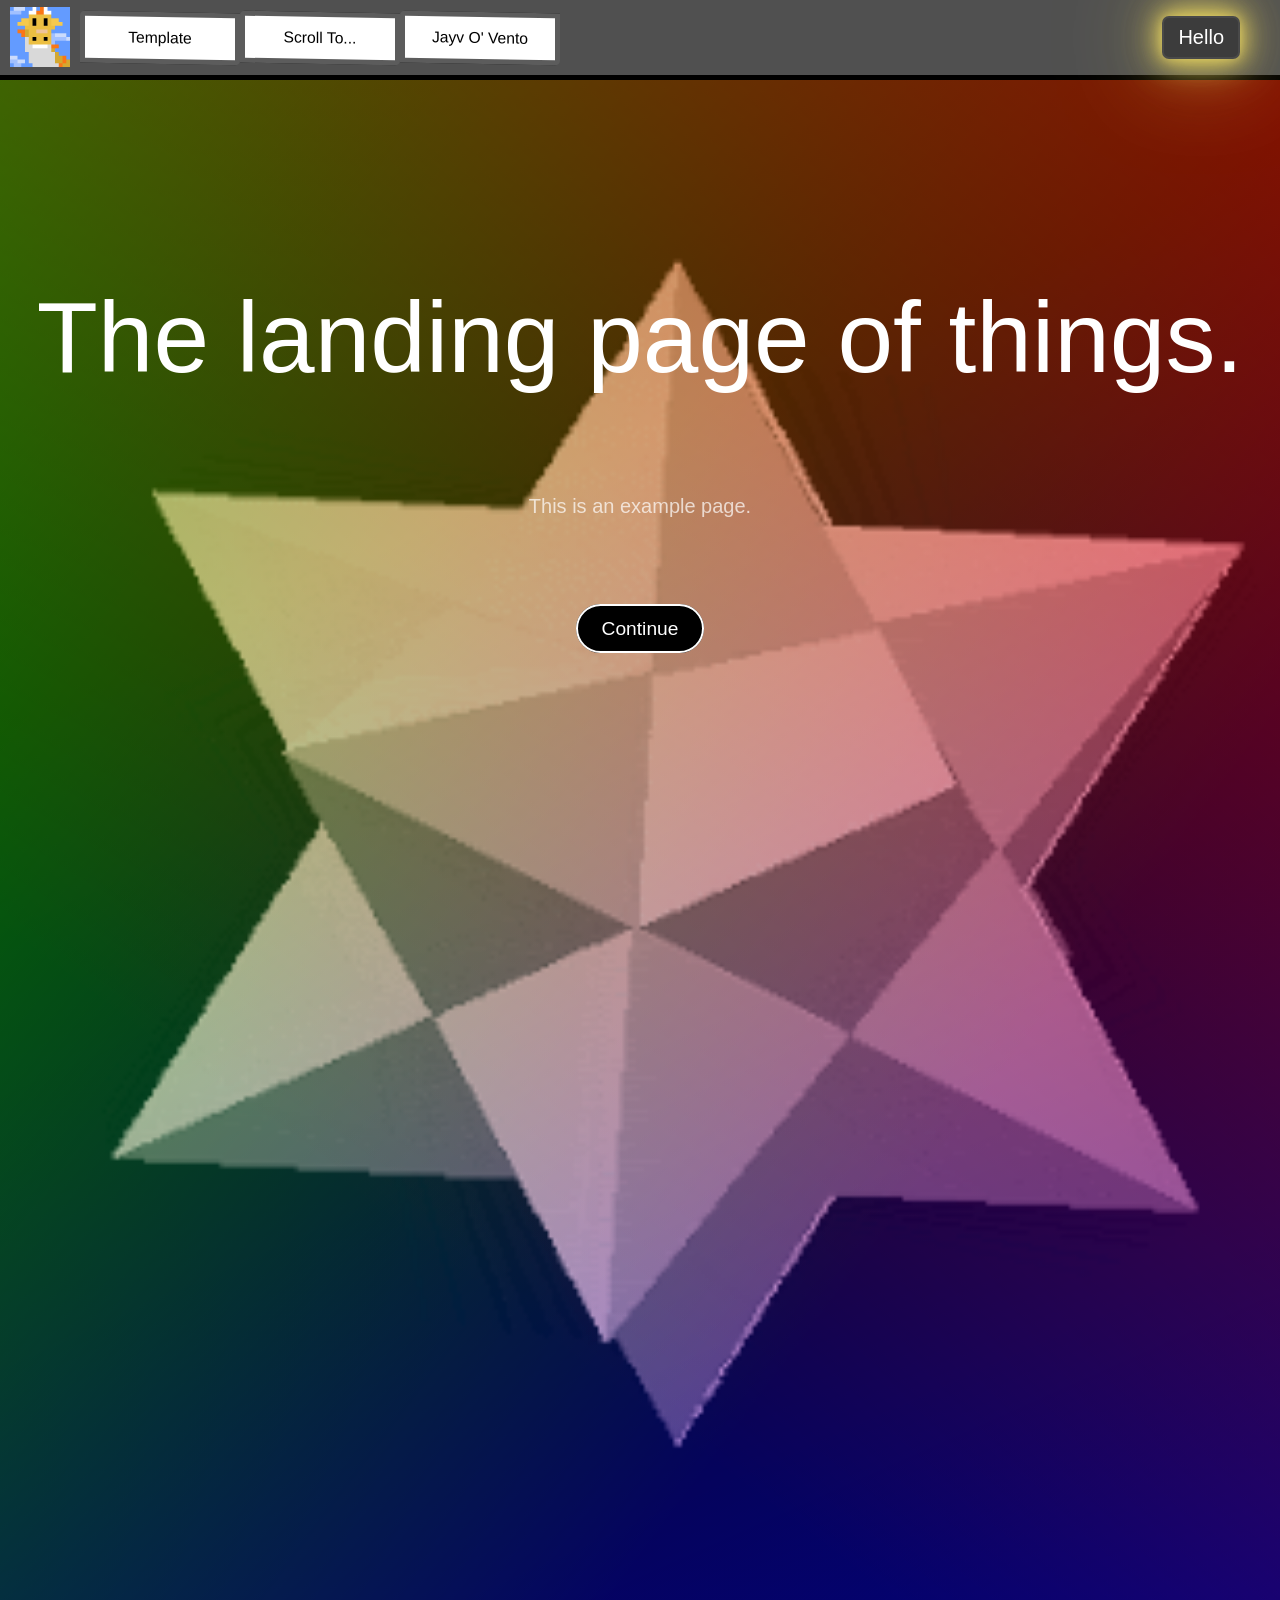
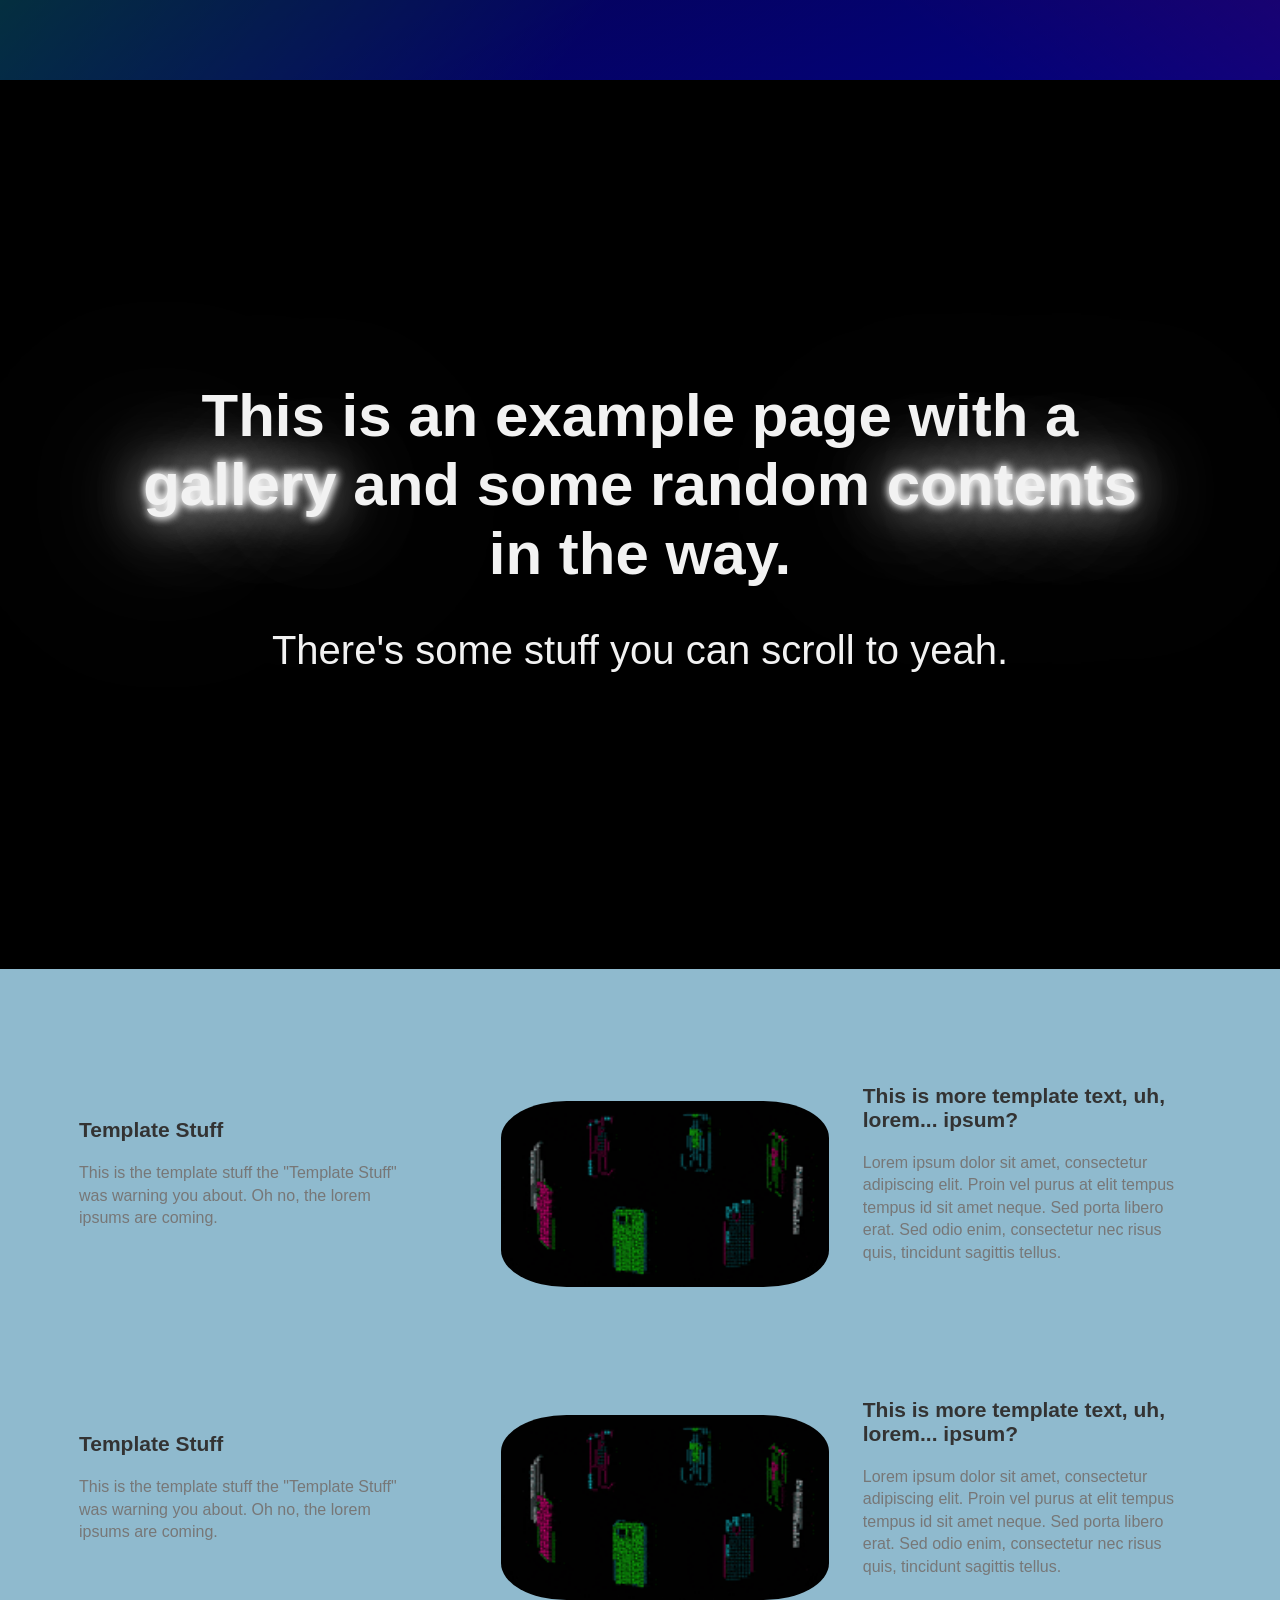
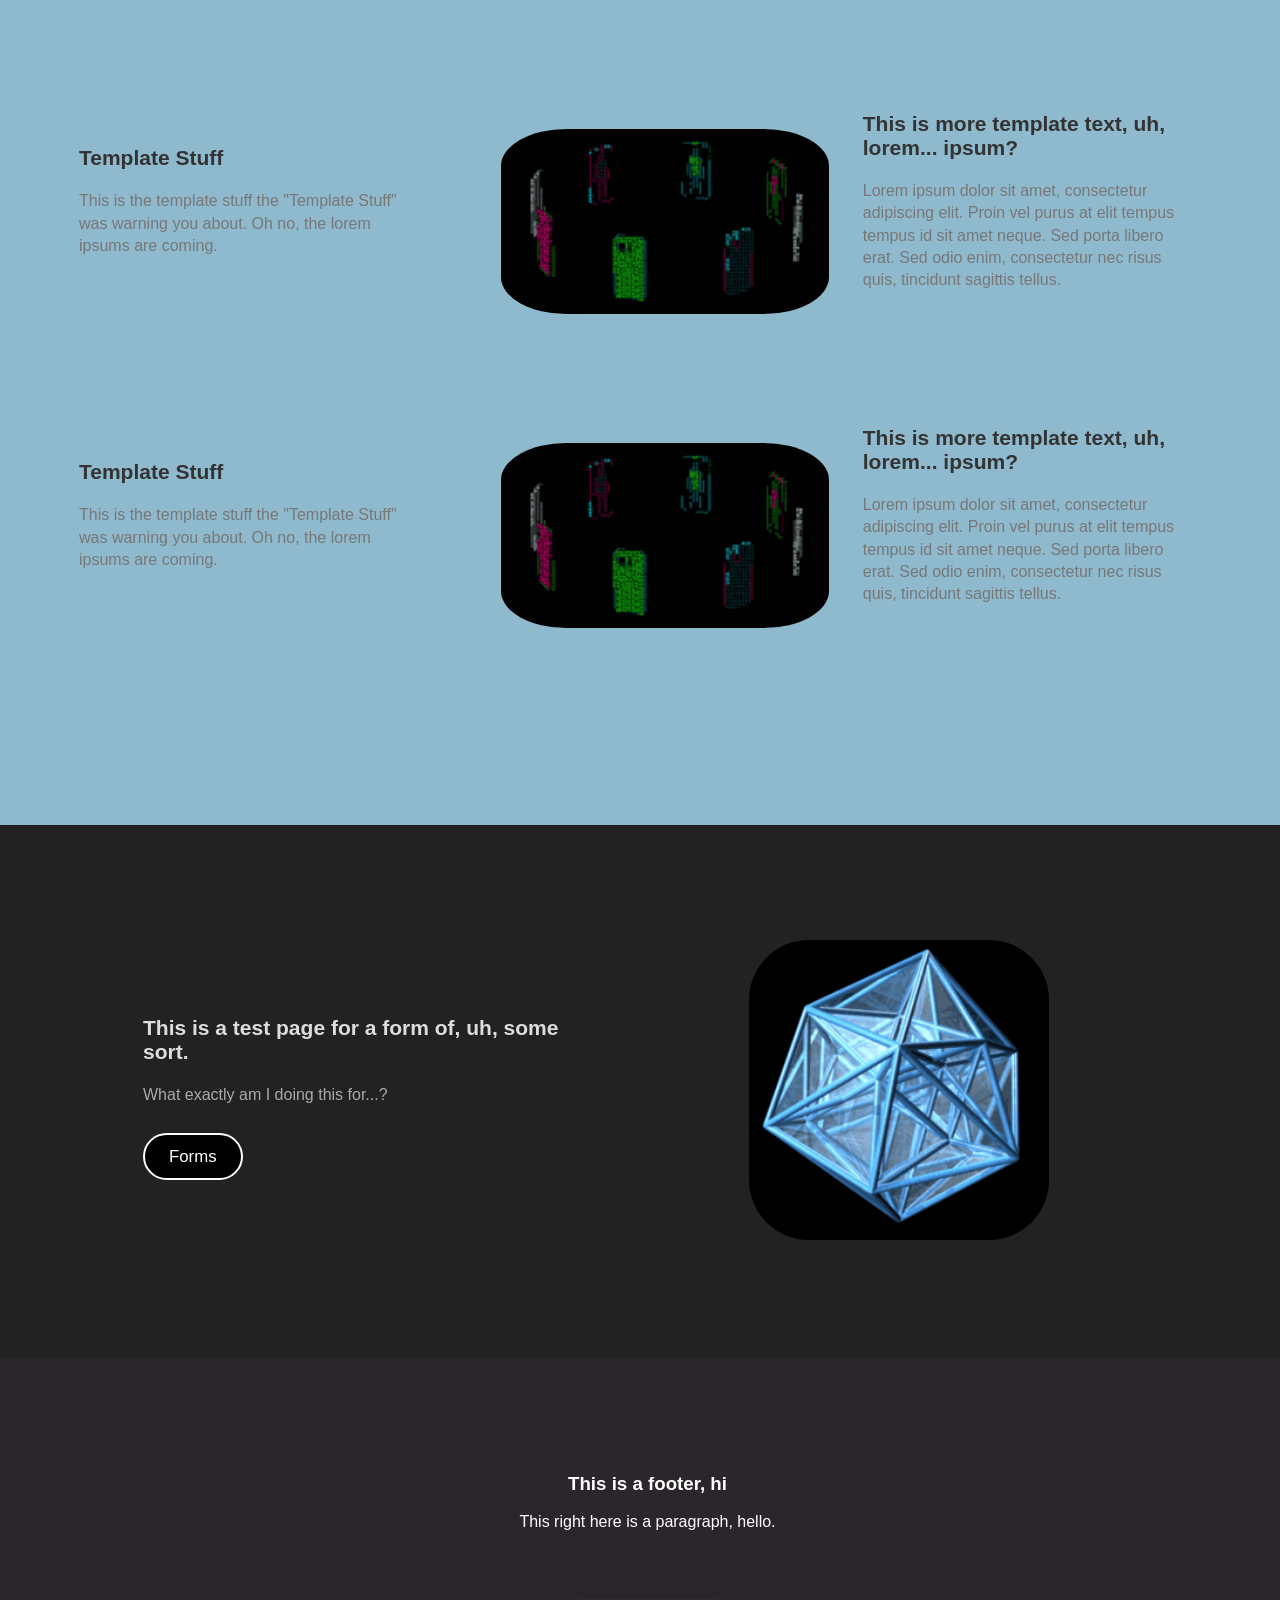
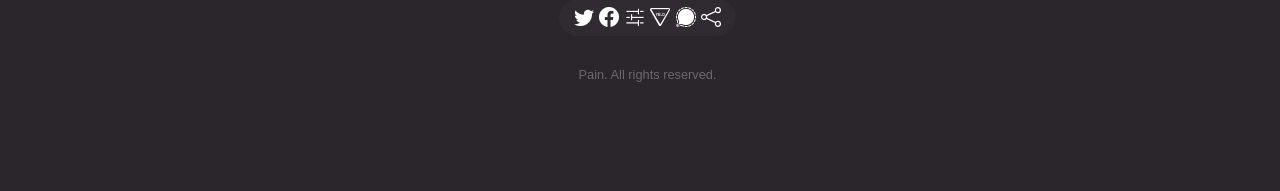
==== index.html @ a774fe01 "Initial commit" ====
<!DOCTYPE html>
<html lang="en">
    <head>
        <meta charset="UTF-8">
        <meta name="viewport" content="width=device-width, initial-scale=1">
        <meta name="description" content="Song from Yume 2kki">
        <link rel="stylesheet" href="https://cdn.jsdelivr.net/npm/bootstrap-icons@1.11.3/font/bootstrap-icons.css" integrity="sha384-tViUnnbYAV00FLIhhi3v/dWt3Jxw4gZQcNoSCxCIFNJVCx7/D55/wXsrNIRANwdD" crossorigin="anonymous">
        <link rel="stylesheet" href="Styles/styles.css">
        <link rel="icon" type="image/png" href="Img/dergon.png">
        <title>Nexus</title>
    </head>
    <body>
        <nav id="navthing">
            <div>
                <img id="Jayven" src="Img/dergon.png" alt="The Creator!" onclick="woappear()">
                <div id="woclick">
                    <span>Wo!</span>
                </div>
            </div>
            <div id="dropdown-div">
                <div class="dropdown">
                    <button id="drop1" class="dropbtn">Template</button>
                    <div class="dropdown-content">
                        <a href="#">Test</a>
                        <a href="#">Test</a>
                        <a href="#">Test</a>
                        <a href="#">Test</a>
                    </div>
                </div> 
                <div class="dropdown">
                    <button id="drop2" class="dropbtn">Scroll To...</button>
                    <div class="dropdown-content">
                        <a class="scrollerButton" onclick="scroller(1)">To the top</a>
                        <a class="scrollerButton" onclick="scroller(2)">1/4 of the way</a>
                        <a class="scrollerButton" onclick="scroller(3)">Halfway</a>
                        <a class="scrollerButton" onclick="scroller(4)">3/4 of the way</a>
                        <a class="scrollerButton" onclick="scroller(5)">To the bottom</a>
                    </div>
                </div>
                <div class="dropdown">
                    <button id="drop3" class="dropbtn">Jayv O' Vento</button>
                    <div class="dropdown-content">
                        <a id="bandcamp" href="https://jayvovento.bandcamp.com/">Bandcamp</a>
                        <a href="">GitHub <i class="bi bi-github"></i></a>
                    </div>
                </div>
            </div>
            <div>
                
            </div> 
            <div id="button-div">
                <button>Hello</button>
            </div>
        </nav>
        <header>
            <div class="header-things">
                <div class="header-things-butfurther">
                    <h1>The landing page of things.</h1>
                    <p>This is an example page.</p>
                    <a onclick="scrollButton()" class="the-a-button">Continue</a>
                </div>
            </div>
        </header>
        <section id="scrollTo" class="entering">
            <div class="container">
                <div class="row1">
                    <div class="col">
                        <span class="Ga" style="font-size: 60px"></span>
                        <h2 class="section-h2">This is an example page with a <span>gallery</span> and some random <span>contents</span> in the way.</h2>
                        <p class="lighttext">There's some stuff you can scroll to yeah.</p>
                    </div>
                </div>
            </div>
        </section>
        <section class="contents">
            <div class="container-left">
                <div class="flexrow1">
                    <div class="col1">
                    	<h2 class="section-h2">Template Stuff</h2>
                    	<p class="somep">This is the template stuff the "Template Stuff" was warning you about. Oh no, the lorem ipsums are coming.</p>
                    </div>                
                </div>
                <div class="flexrow2">
                    <div class="col2">
                        <img class="img-thing" src="Img/200w.gif" alt="stuff">
                    </div>
                    <div class="col2">
                    	<h2 class="section-h2">This is more template text, uh, lorem... ipsum?</h2>
                    	<p class="somep">Lorem ipsum dolor sit amet, consectetur adipiscing elit. Proin vel purus at elit tempus tempus id sit amet neque. Sed porta libero erat. Sed odio enim, consectetur nec risus quis, tincidunt sagittis tellus.</p>
                    </div>                
                </div>
            </div>
            <div class="container-left">
                <div class="flexrow1">
                    <div class="col1">
                        <h2 class="section-h2">Template Stuff</h2>
                    	<p class="somep">This is the template stuff the "Template Stuff" was warning you about. Oh no, the lorem ipsums are coming.</p>
                    </div>                
                </div>
                <div class="flexrow2">
                    <div class="col2">
                        <img class="img-thing" src="Img/200w.gif" alt="stuff">
                    </div>
                    <div class="col2">
                        <h2 class="section-h2">This is more template text, uh, lorem... ipsum?</h2>
                    	<p class="somep">Lorem ipsum dolor sit amet, consectetur adipiscing elit. Proin vel purus at elit tempus tempus id sit amet neque. Sed porta libero erat. Sed odio enim, consectetur nec risus quis, tincidunt sagittis tellus.</p>
                    </div>                
                </div>
            </div>
            <div class="container-left">
                <div class="flexrow1">
                    <div class="col1">
                        <h2 class="section-h2">Template Stuff</h2>
                    	<p class="somep">This is the template stuff the "Template Stuff" was warning you about. Oh no, the lorem ipsums are coming.</p>
                    </div>                
                </div>
                <div class="flexrow2">
                    <div class="col2">
                        <img class="img-thing" src="Img/200w.gif" alt="stuff">
                    </div>
                    <div class="col2">
                        <h2 class="section-h2">This is more template text, uh, lorem... ipsum?</h2>
                    	<p class="somep">Lorem ipsum dolor sit amet, consectetur adipiscing elit. Proin vel purus at elit tempus tempus id sit amet neque. Sed porta libero erat. Sed odio enim, consectetur nec risus quis, tincidunt sagittis tellus.</p>
                    </div>                
                </div>
            </div>
            <div class="container-left">
                <div class="flexrow1">
                    <div class="col1">
                        <h2 class="section-h2">Template Stuff</h2>
                    	<p class="somep">This is the template stuff the "Template Stuff" was warning you about. Oh no, the lorem ipsums are coming.</p>
                    </div>                
                </div>
                <div class="flexrow2">
                    <div class="col2">
                        <img class="img-thing" src="Img/200w.gif" alt="stuff">
                    </div>
                    <div class="col2">
                        <h2 class="section-h2">This is more template text, uh, lorem... ipsum?</h2>
                    	<p class="somep">Lorem ipsum dolor sit amet, consectetur adipiscing elit. Proin vel purus at elit tempus tempus id sit amet neque. Sed porta libero erat. Sed odio enim, consectetur nec risus quis, tincidunt sagittis tellus.</p>
                    </div>                
                </div>
            </div>
        </section>
        <section class="contents2">
            <div class="container">
                <div class="flexrow1">
                    <div class="col2">
                        <h2 class="section-h2">This is a test page for a form of, uh, some sort.</h2>
                    	<p class="somep2">What exactly am I doing this for...?</p>
                    	<a href="Subpages/formations.html" id="athing2" class="the-a-button">Forms</a>
                    </div>
                </div>
                <div class="flexrow2">
                    <div class="col2">
                        <img class="img-thing2" src="Img/24-cell-orig.gif" alt="stuff">
                    </div>        
                </div>
            </div>
        </section>
        <footer>
            <div id="footer">
				<div class="row">
                    <div class="col">
                        <section class="contact">
                            <h3>This is a footer, hi</h3>
							<p>This right here is a paragraph, hello.</p>
							<ul class="icons">
								<li><i class="bi bi-twitter"></i></li>
								<li><i class="bi bi-facebook"></i></li>
								<li><i class="bi bi-sliders2"></i></li>
								<li><i class="bi bi-sign-yield"></i></li>
								<li><i class="bi bi-signal"></i></li>
								<li><i class="bi bi-share"></i></li>
							</ul>
						</section>
						<div class="copyright">
                            <ul class="menu">
								<li>Pain. All rights reserved.</li>
							</ul>
						</div>
					</div>
				</div>
			</div>
        </footer>

        <script src="Script/main.js"></script>
        <script src="Script/audio.js"></script>
    </body>
</html>
---- Styles/styles.css ----
body, html {
    margin: 0;
    padding: 0;
    box-sizing: border-box!important;
    background-color: #111111;
}

nav {
    position: fixed;
    font-size: 1.4em;
    font-family: 'Trebuchet MS', 'Lucida Sans Unicode', 'Lucida Grande', 'Lucida Sans', Arial, sans-serif;
    position: sticky;
    display: flex;
    justify-content: space-between;
    align-items: center;
    height: 75px;
    top: 0;
    background: rgb(40,40,40);
    border-bottom: solid 5px;
    transition: 5s ease-in-out;
    z-index: 1;
}

.dropbtn {
    background-color: #FFFFFF;
    color: rgb(0, 0, 0);
    padding: 12px;
    font-size: 0.7em;
    border: none;
    transition: 1s;
    width: 160px;
    border-top-left-radius: 5px;
    border-bottom-right-radius: 5px;
    border: 5px solid #000000a3;
}

.dropbtn:hover {
    border-bottom-right-radius: 0px;
    box-shadow: 0 0 10px #FFF,
        0 0 50px #FFF,
        0 0 100px #FFF,
        0 0 200px #FFF;
}
  
.dropdown {
    position: relative;
    display: inline-block;
    transition: 1s;
    transform: skewY(1deg);
}

#dropdown-div {
    display: flex;
    margin-left: 10px;
}

.dropdown-content {
    display: none;
    position: absolute;
    background-color: #f1f1f1;
    min-width: 528px;
    box-shadow: 0px 8px 16px 0px rgba(0,0,0,0.2);
    z-index: 1;
    transition: 1s!important;
    flex-flow: row wrap;
}

.dropdown-content a {
    color: black;
    padding: 12px 16px;
    text-decoration: none;
    display: block;
    transition: 1s;
    width: 100px;
    font-size: 0.7em;
    transition: 1s;
    min-height: 40px;
}

.dropdown-content a:hover {
    background-color: #ddd;
    transition: 1s;
    border-top-right-radius: 10px;
    border-bottom-left-radius: 10px;
    text-shadow: 0px 0px 10px white, 0px 0px 5px black;
}

@keyframes appearthing {
    0% {border-radius: 20px; left: 200px; opacity: 0%;}
    50% {left: 0px; opacity: 85%;}
    95% {border-radius: 0px;}
    100% {border-top-right-radius: 10px; border-bottom-left-radius: 10px;}
}

.dropdown:hover .dropdown-content {
    display: flex;
    transition: 0.5s;
    animation: appearthing 0.5s ease-in-out;
    opacity: 95%;
    border-top-right-radius: 10px;
    border-bottom-left-radius: 10px;
    box-shadow: 0px 0px 10px white;
}

.dropdown:hover .dropbtn {
    background-color: #f0ae4b;
    transition: 0.5s;
}

#Jayven {
    width: 60px;
    margin-left: 10px; 
    margin-top: 5px;
    cursor: pointer;
}

#button-div {
    margin-left: auto;
    margin-right: 40px;
}

#button-div button {
    background: #3C3C3C;
    color: white;
    cursor: pointer;
    border-radius: 7px;
    box-shadow: 0 0 10px #F5DF6255, 0 0 20px #F5DF62AA, 0 0 30px #F5DF62AA, 0 0 50px #F5DF62AA, 0 0 100px #F5DF62AA;
    padding: 8px 14px;
    font-family: inherit;
    font-size: 20px;
    border: 2px solid #FFFFFF11;
    transition: all .5s;
    outline: 0px solid black;
}

#button-div:hover button {
    color: #000;
    background-color: #F5DF62;
    border: 2px solid #00000000;
    box-shadow: 0 0 30px #F5DF62;
    transform: rotate(-5deg);
    outline: 2px solid black;
    outline-offset: 5px;
}

header {
    display: block;
    box-sizing: inherit;
    width: 100%;
    min-height: auto;
    height: 1600px;
    text-align: center;
    color: #fff;
    background-image:
    linear-gradient(217deg, rgba(255 0 0 / 0.5), transparent 70.71%),
    linear-gradient(127deg, rgba(0 255 0 / 0.5), transparent 70.71%),
    linear-gradient(336deg, rgba(0 0 255 / 0.5), transparent 70.71%),
    url('../Img/stella-dodeca-spins.gif');
    background-position: center;
    background-size: cover;
    font-family: 'Trebuchet MS', 'Lucida Sans Unicode', 'Lucida Grande', 'Lucida Sans', Arial, sans-serif;
}

header .header-things {
    width: 100%;
    padding: 100px 15px 70px;
    text-align: center;
    box-sizing: inherit;
}

header .header-things .header-things-butfurther h1 {
    margin-top: 100px;
    margin-bottom: 100px;
    font-size: 100px;
    font-weight: 300;
}

header .header-things .header-things-butfurther p {
    margin-bottom: 100px;
    font-size: 20px;
    font-weight: 300;
    color: rgba(255,255,255,.7);
}

.header-things-butfurther h1:hover {
    transform: rotate(2deg);
    text-shadow: #FFF 1px 0 10px,
        #FFF 1px 0 10px,
        #FFF 1px 0 50px,
        #FFF 1px 0 100px,
        #FFF 1px 0 200px;
    transition: 0.5s ease-in-out;
}

.header-things-butfurther h1 {
    z-index: 0;
    transform: rotate(0deg);
    transition: 0.5s ease-in-out;
}

.header-things-butfurther p:hover {
    transform: rotate(2deg);
    text-shadow: #FFF 1px 0 10px,
        #FFF 1px 0 10px,
        #FFF 1px 0 50px,
        #FFF 1px 0 100px,
        #FFF 1px 0 200px;
    transition: 0.5s ease-in-out;
}

.header-things-butfurther p {
    z-index: 0;
    transform: rotate(0deg);
    transition: 0.5s ease-in-out;
}

.the-a-button {
    border: 2px solid #FFF;
    color: #fff;
    background-color: #000;
    transition: all 0.35s;
    border-radius: 300px;
    padding: 12px 24px;
    text-decoration: none;
    font-size: 1.2em;
    box-shadow: 0 0 0px #FFFFFF, 0 0 0px #FFFFFF, 0 0 0px #FFFFFF, 0 0 0px #FFFFFF, 0 0 0px #FFFFFF, 0 0 0px #FFFFFF;
}

@keyframes rainbow {
    from {box-shadow: 0 0 10px #FFFFFF11,
        0 0 50px #FFFFFF11,
        0 0 100px #FFFFFF11,
        0 0 150px #FFFFFF11,
        0 0 200px #FFFFFF11,
        0 0 300px #FFFFFF11;}
    to {box-shadow: 0 0 10px #FFFFFF,
        0 0 50px #FFFFFF,
        0 0 100px #FFFFFF,
        0 0 150px #FFFFFF,
        0 0 200px #FFFFFF,
        0 0 300px #FFFFFF;}
}

.the-a-button:hover {
    border-color: #0009;
    color: black;
    background-color: rgba(89, 89, 89, 0.3);
    animation: rainbow 2s infinite alternate;
    box-shadow: 0 0 10px #FFFFFF,
        0 0 50px #FFFFFF,
        0 0 100px #FFFFFF,
        0 0 150px #FFFFFF,
        0 0 200px #FFFFFF,
        0 0 300px #FFFFFF;
    border-radius: 10px;
}

#athing2:hover {
    transition: 0.5s;
    color: wheat;
}

#woclick {
    display: none;
    position: fixed;
    top: 55px;
    left: 50px;
    z-index: 2;
    font-size: 0.7em;
    background-color: white;
    padding: 5px;
    border-bottom-left-radius: 10px;
    border-bottom-right-radius: 10px;
    border-top-right-radius: 10px;
    transition: 1s;
    user-select: none;
}

#bandcamp::after {
    background-image: url('../Img/bandcamp-button-square-black-512.png');
    background-size: 20px 20px;
    display: inline-block;
    width: 20px;
    height: 20px;
    content:"";
    margin-left: 5px;
    transform: translateY(5px);
}

.container {
    padding-right: 15px;
    padding-left: 15px;
    margin-right: auto;
    margin-left: auto;
    width: 80%;
    display: flex;
}

.container .flexrow1 {
    width: 70%
}

.container .flexrow2 {
    display: flex;
    justify-content: center;
    width: 70%
}

.container-left {
  padding-right: 15px;
  padding-left: 15px;
  margin-right: auto;
  margin-left: auto;
  width: 90%;
  display: flex;
  padding-bottom: 5%; 
}

.row {
    margin-right: -15px;
    margin-left: -15px;
}

.section-h2 {
    margin-top: 0;
    margin-bottom: 20px;
}

.entering {
    font-family: 'Trebuchet MS', 'Lucida Sans Unicode', 'Lucida Grande', 'Lucida Sans', Arial, sans-serif;
    font-size: 2.5em;
	color: #f2f2f2;
    background-color: #000;
    padding: 70px 0;
    text-align: center;
    padding-block: 20%;
}

.col {
    position: relative;
    min-height: 1px;
    padding-right: 15px;
    padding-left: 15px;
}

@keyframes levit {
    from {transform: translateY(0px) rotate(2deg);}
    to {transform: translateY(-10px) rotate(-2deg);}
}

.col span {
    display: inline-block;
    text-shadow: #FFF 1px 0 10px, #FFF 1px 0 10px, #FFF 1px 0 50px, #FFF 1px 0 100px, #FFF 1px 0 200px;
    animation: levit 2s infinite alternate ease-in-out;
}

.contents {
    font-family: 'Trebuchet MS', 'Lucida Sans Unicode', 'Lucida Grande', 'Lucida Sans', Arial, sans-serif;
    display: block;
    padding: 100px 0; 
    font-size: 14px;
    color: #333;
    box-sizing: border-box;
    background-color: #8FBACE;
    align-items: center;
}

.flexrow1 {
    width: 33.3333%;
    align-content: center;
}

.flexrow2 {
    margin-left: 5%; 
    width: 66.6667%;
}

.img-thing {
    display: inline-block;
    max-width: 100%;
    height: auto;
    width: 500px;
    border-radius: 20%;
    display: block;
    margin-right: auto;
    margin-left: auto;
}

.col1 {
    display: inline-block;
    box-sizing: border-box;
    padding: 15px;
    vertical-align: middle;
    position: relative;
}

.col2 {
    display: inline-block;
    box-sizing: border-box;
    position: relative;
    padding: 15px;
    width: 49%;
    vertical-align: middle;
}

#athing {
    margin-left: 20%;
}

.somep {
    margin-bottom: 40px;
    font-size: 16px;
    font-weight: 300;
    line-height: 1.4;
    color: #777;
    box-shadow: 0 0 0px #FFFFFF;
}

.contents2 {
    font-family: 'Trebuchet MS', 'Lucida Sans Unicode', 'Lucida Grande', 'Lucida Sans', Arial, sans-serif;
    display: block;
    padding: 100px 0; 
    font-size: 14px;
    color: #DDD;
    box-sizing: border-box;
    background-color: #222;
    align-items: center;
}

.somep2 {
    margin-bottom: 40px;
    font-size: 16px;
    font-weight: 300;
    line-height: 1.4;
    color: #AAA;
    box-shadow: 0 0 0px #FFFFFF;
}

.img-thing2 {
    display: inline-block;
    max-width: 100%;
    height: auto;
    width: 300px;
    border-radius: 20%;
    margin-right: 0;
    margin-left: 15%;
}

@keyframes fourth {
    from {transform: skew(89deg) rotate(180deg) translate(0px, 0px);}
    to {transform: skew(0deg) rotate(0deg) translate(0px, 0px);}
}

.section-h2 #fourth {
    display: inline-block;
    animation: fourth 10s infinite alternate ease-in-out;
    transform: skew(0deg) rotate(0deg) translate(0px, 0px);
}

.row1 {
    align-content: center;
}

footer {
    display: block;
	position: relative;
	overflow: hidden;
	padding: 6em 0 6em 0;
	background: #2b252c;
	color: #fff;
    font-family: 'Trebuchet MS', 'Lucida Sans Unicode', 'Lucida Grande', 'Lucida Sans', Arial, sans-serif;
}

footer .icon.circled {
	background: #fff;
	color: #2b252c;
}

footer header {
	text-align: center;
	cursor: default;
}

footer h2, #footer h3, #footer h4, #footer h5, #footer h6 {
    color: #fff;
}

footer .contact {
			text-align: center;
}

footer .contact p {
    text-align: center;
    margin: 0 0 3em 0;
}

footer .copyright {
	text-align: center;
	color: rgba(128, 128, 128, 0.75);
	font-size: 0.8em;
	cursor: default;
}

footer .copyright a {
	color: rgba(128, 128, 128, 0.75);
}

footer .copyright a:hover {
	color: rgba(212, 212, 212, 0.85);
}

.container-footer {
    margin: 0 auto;
	max-width: 100%;
	width: 1400px;
}

.row {
	display: flex;
	flex-wrap: wrap;
	box-sizing: border-box;
	align-items: stretch;
}

.row > * {
	box-sizing: border-box;
}

.row > .col {
	width: 100%;
}

.row {
	margin-top: -40px;
	margin-left: -40px;
}

.row > * {
	padding: 40px 0 0 40px;
}

ul.menu {
	height: 1em;
	line-height: 1em;
	list-style: none;
	padding-left: 0;
}

ul.menu li {
	border-left: 0;
	padding-left: 0;
	margin-left: 0;
}

ul.icons {
	position: relative;
	background: rgba(128, 128, 128, 0.05);
	border-radius: 4em;
	display: inline-block;
	padding: 0.35em 0.75em 0.35em 0.75em;
	font-size: 1.25em;
	cursor: default;
	list-style: none;
}

ul.icons li {
	display: inline-block;
	padding-left: 0;
}

.contents2 .container .col2 {
    width: 100%;
}

@media (max-width: 1000px) {
    header .header-things .header-things-butfurther h1 {
        font-size: 5em;
    }
    .flexrow2 .col2 {
        width: 100%;
    }
    section h2 {
        font-size: 1em;
    }
    section p {
        font-size: 0.8em;
    }
    .container-left h2 {
        font-size: 1.5em;
    }
    .container-left p {
        font-size: 1.2em;
    }
    .contents2 .container h2 {
        font-size: 1.5em;
    }
    .contents2 .container p {
        font-size: 1.2em;
    }
    footer .contact p {
        font-size: 1em;
    } 
}

@media (max-width: 768px) {
    header .header-things .header-things-butfurther h1 {
        font-size: 4em;
    }
    .dropdown {
        width: 50px;
        padding-left: 5px;
    }
    .dropbtn {
        font-size: 0em;
        width: 50px;
    }
    #drop1 {
        background-image: radial-gradient(circle, transparent 45%, black 48%);
    }
    #drop2 {
        background-image: radial-gradient(ellipse, transparent 45%, black 48%, gray 100%);
    }
    #drop3 {
        background-image: 
        radial-gradient(circle, transparent 55%, skyblue 50%, white 500%),
        radial-gradient(
        farthest-corner at 40px 40px,
        #cf33c5 0%,
        #aa3eff 75%);
    }
    .dropdown-content {
        display: none;
        position: absolute;
        background-color: #f1f1f1;
        min-width: 100px;
        box-shadow: 0px 8px 16px 0px rgba(0,0,0,0.2);
        z-index: 1;
        transition: 1s!important;
        flex-flow: row wrap;
    }
    section h2 {
        font-size: 0.8em;
    }
    section p {
        font-size: 0.6em;
    }
}

@media (max-width: 600px) {
    header .header-things .header-things-butfurther h1 {
        font-size: 2em;
    }
    .dropdown {
        width: 50px;
        padding-left: 5px;
    }
    .dropbtn {
        font-size: 0em;
        width: 50px;
    }
    #drop1 {
        background-image: radial-gradient(circle, transparent 45%, black 48%);
    }
    #drop2 {
        background-image: radial-gradient(ellipse, transparent 45%, black 48%, gray 100%);
    }
    #drop3 {
        background-image: 
        radial-gradient(circle, transparent 55%, skyblue 50%, white 500%),
        radial-gradient(
        farthest-corner at 40px 40px,
        #cf33c5 0%,
        #aa3eff 75%);
    }
    .dropdown-content {
        display: none;
        position: absolute;
        background-color: #f1f1f1;
        min-width: 100px;
        box-shadow: 0px 8px 16px 0px rgba(0,0,0,0.2);
        z-index: 1;
        transition: 1s!important;
        flex-flow: row wrap;
    }
    section h2 {
        font-size: 0.6em;
    }
    section p {
        font-size: 0.4em;
    }
    .container-left {
        flex-direction: column;
        align-items: center;
        width: 90%;
    }
    .container-left .flexrow1 , .flexrow2 {
        width: auto;
        margin: 0;
    }
    .contents2 .container {
        flex-flow: column;
        align-items: center;
        width: 90%;
    }
    .contents2 .container .flexrow1 , .flexrow2 {
        width: auto;
        margin: 0;
    }
    .contents2 .container .col2 {
        display: flex;
        flex-flow: column;
        width: 100%;
    }
    .contents2 .col2 #athing2 {
        text-align: center;
        width: 70px;
        align-self: center;
    }
    .img-thing2 {
        margin: 0;
    }
}
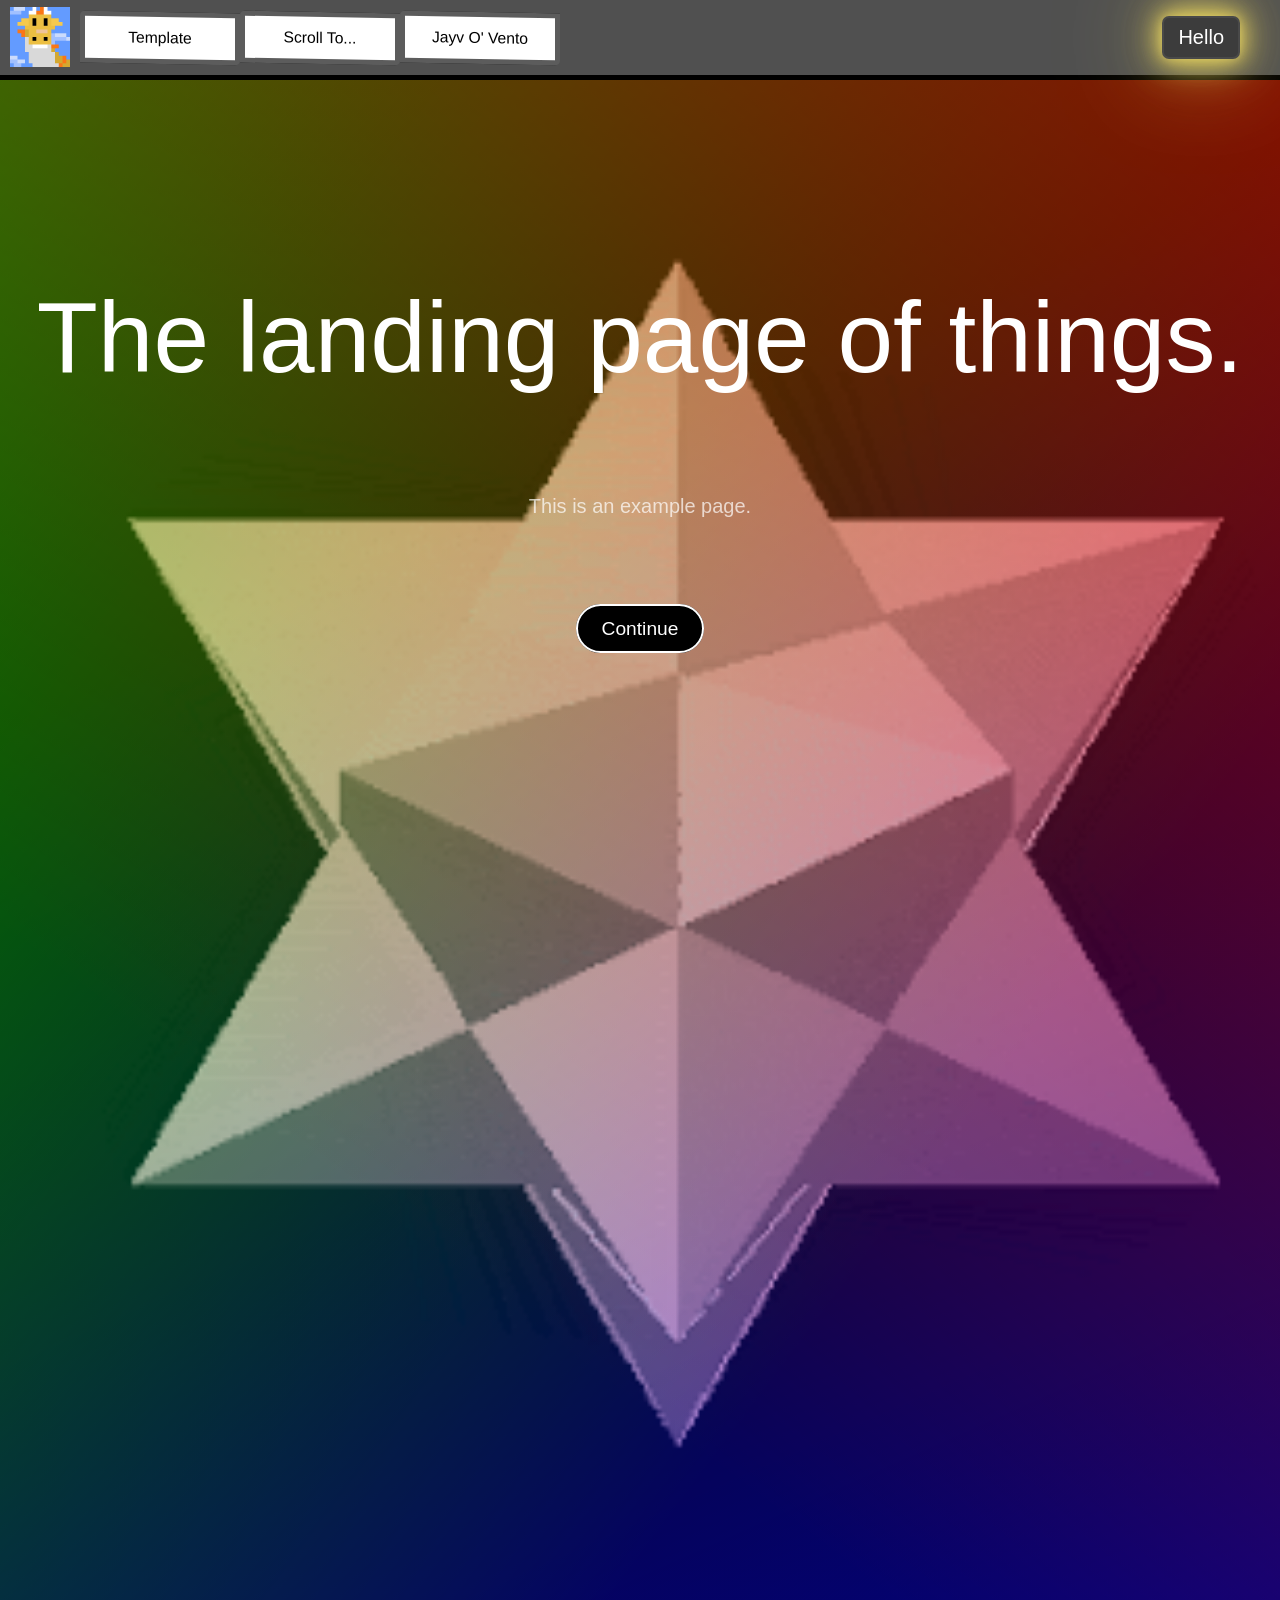
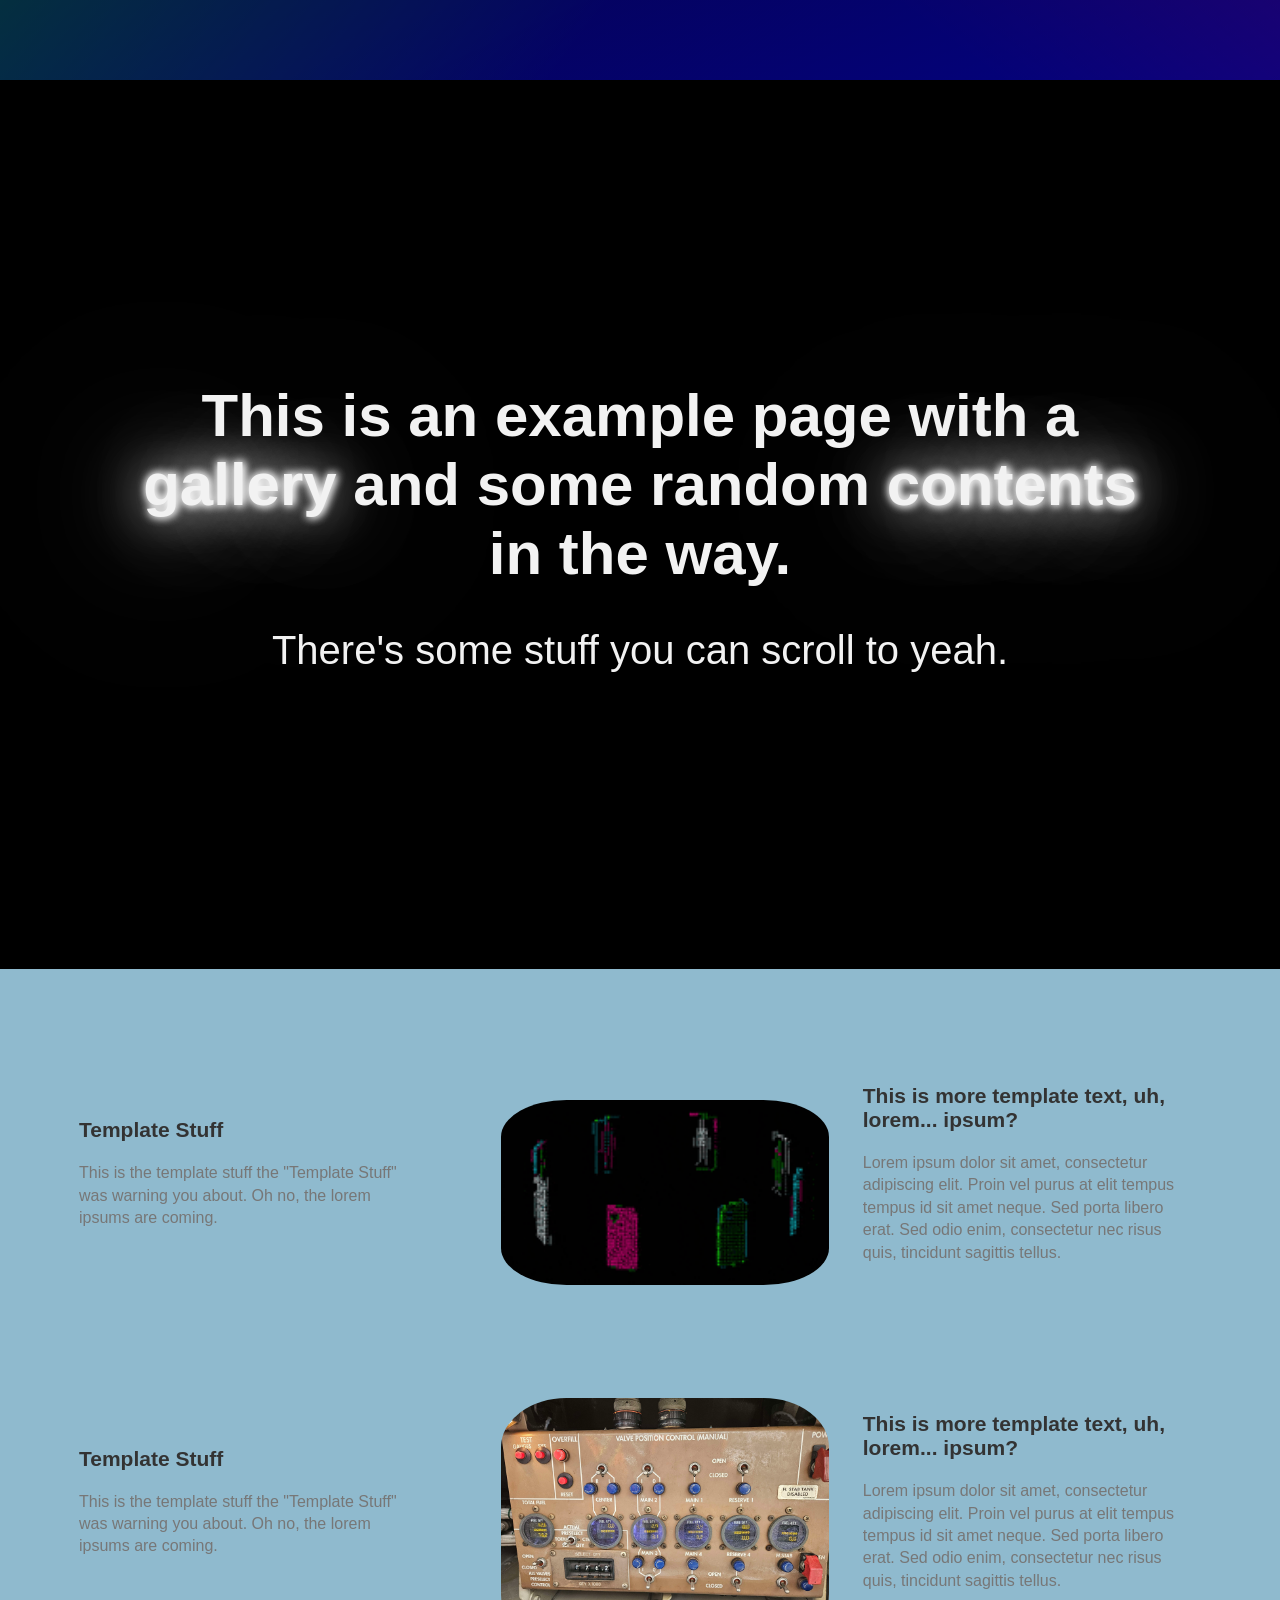
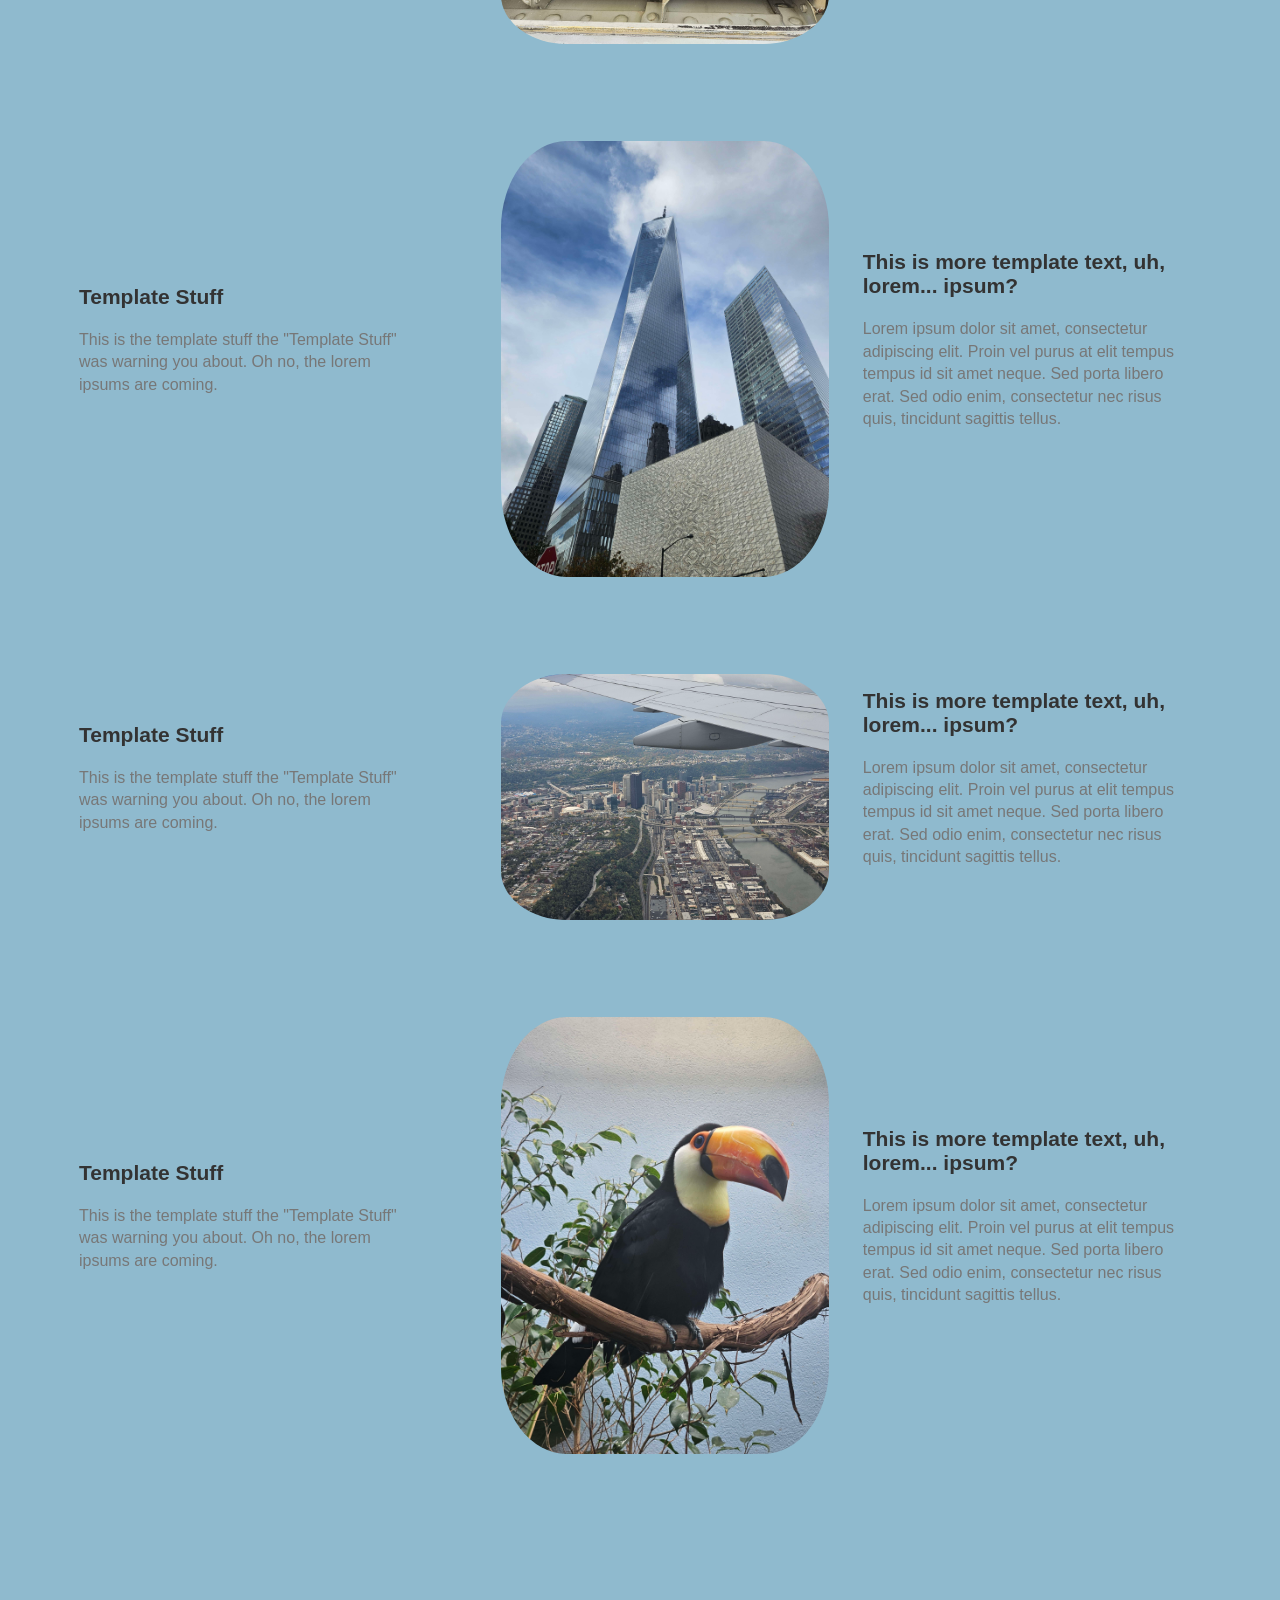
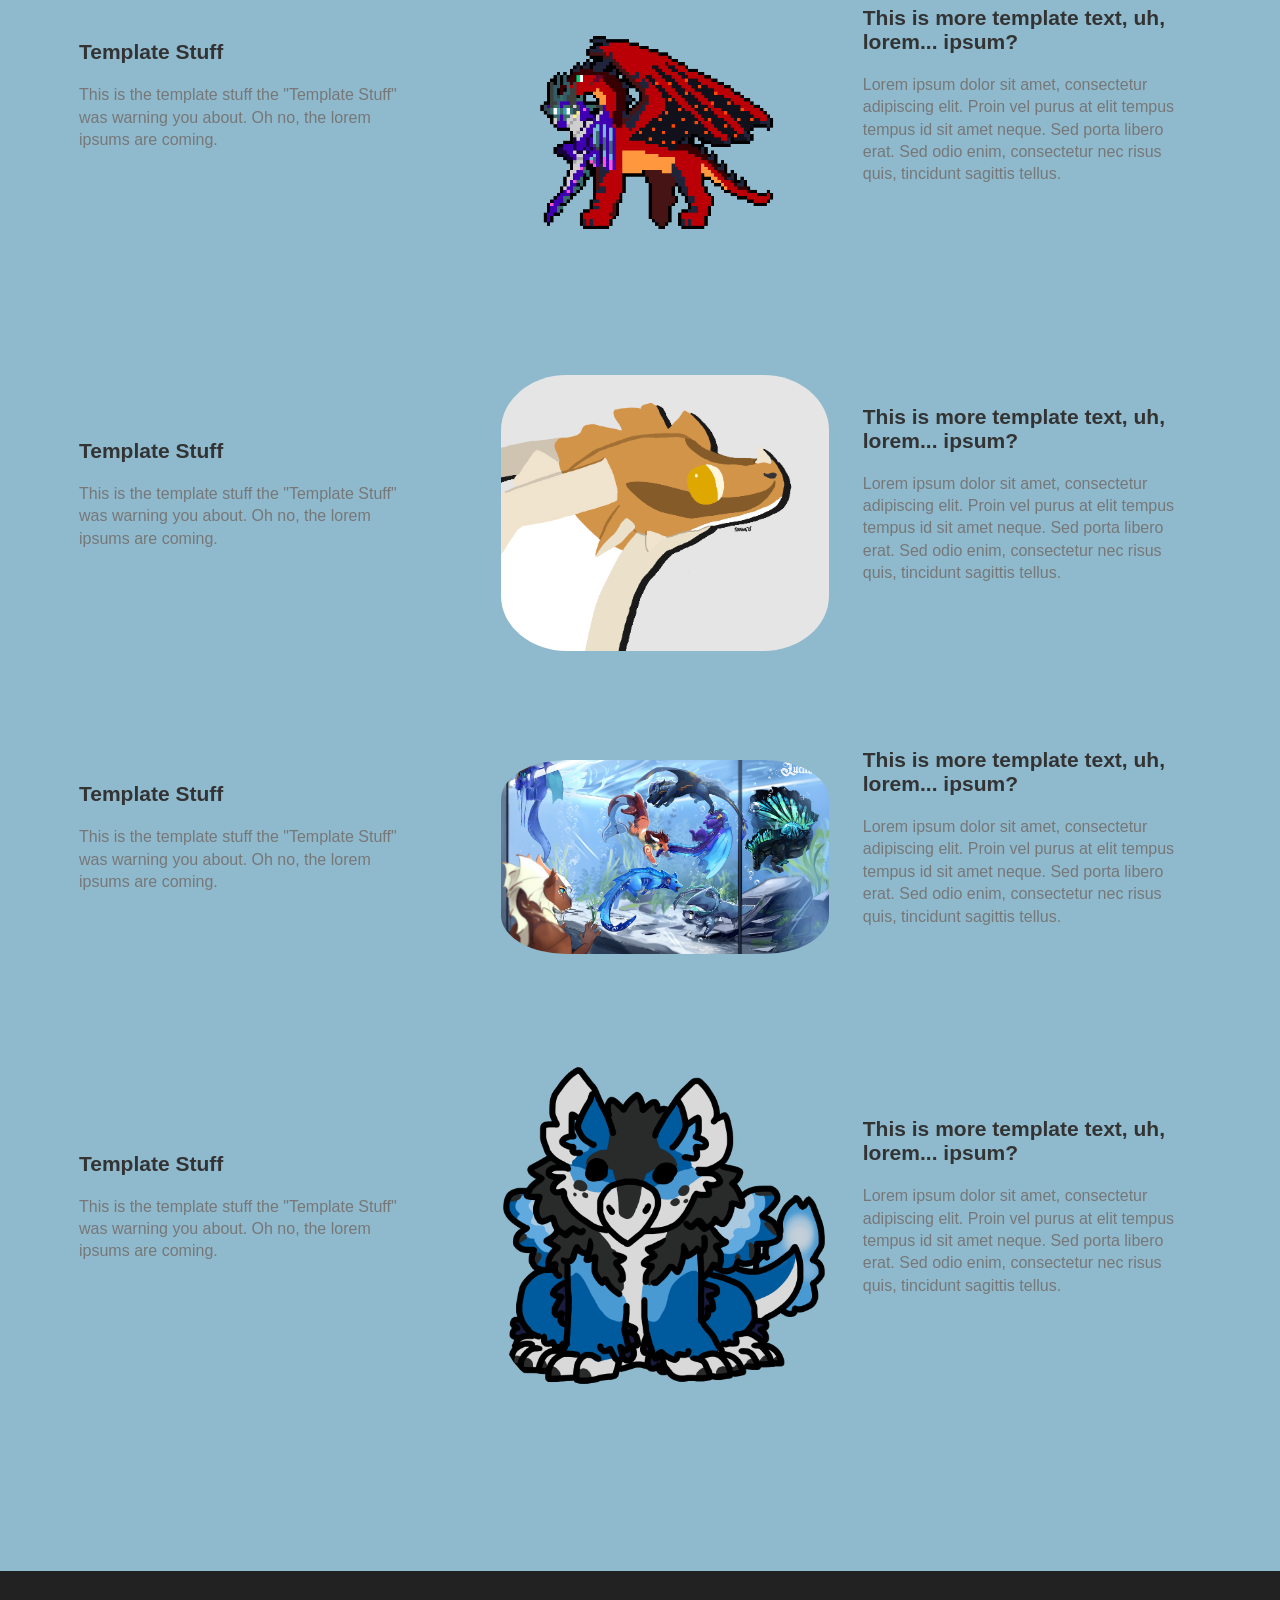
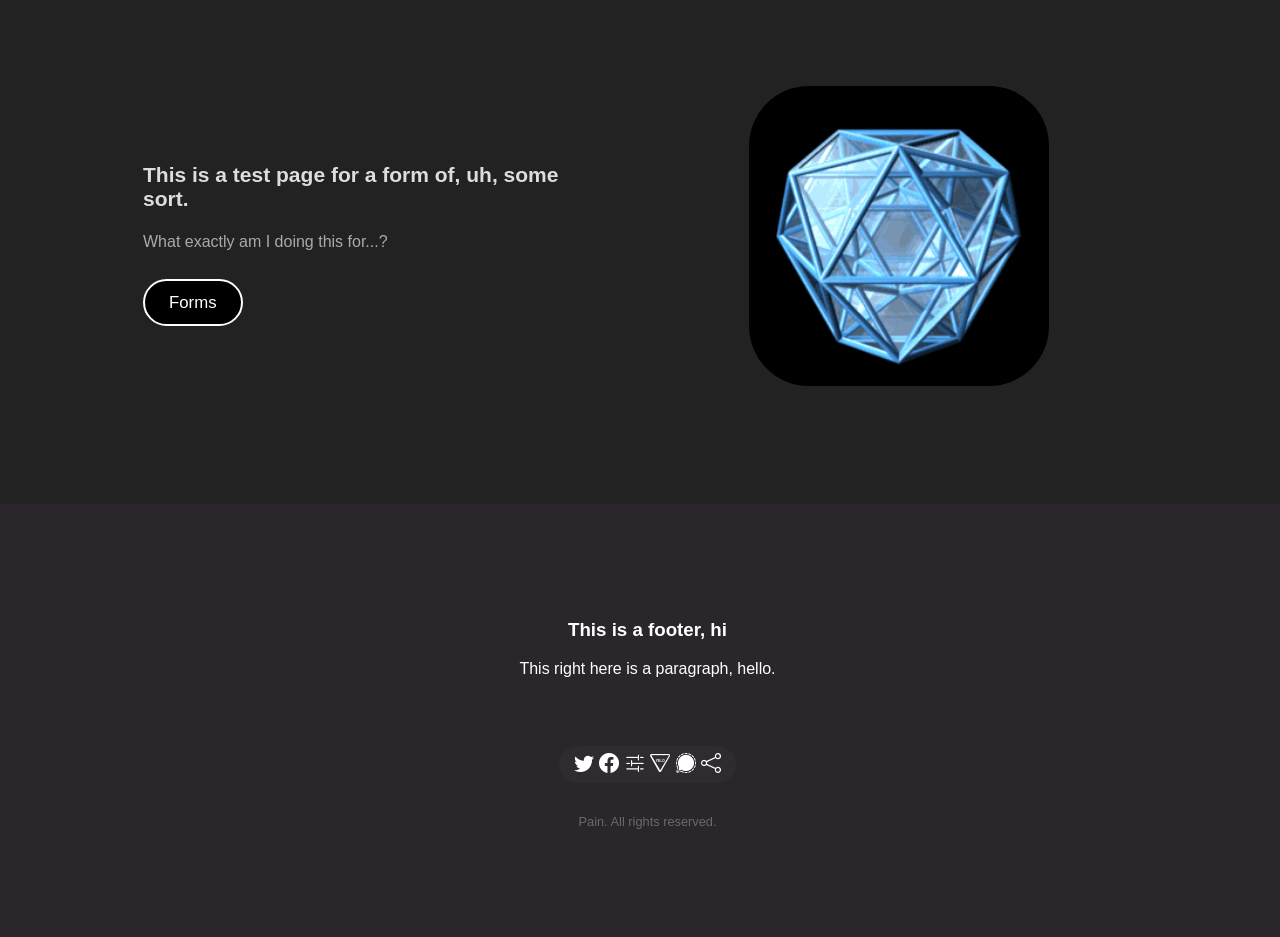
==== commit 844753ac: "Added the missing images" ====
--- a/index.html
+++ b/index.html
@@ -99,46 +99,131 @@
                 </div>
                 <div class="flexrow2">
                     <div class="col2">
-                        <img class="img-thing" src="Img/200w.gif" alt="stuff">
-                    </div>
-                    <div class="col2">
-                        <h2 class="section-h2">This is more template text, uh, lorem... ipsum?</h2>
-                    	<p class="somep">Lorem ipsum dolor sit amet, consectetur adipiscing elit. Proin vel purus at elit tempus tempus id sit amet neque. Sed porta libero erat. Sed odio enim, consectetur nec risus quis, tincidunt sagittis tellus.</p>
-                    </div>                
-                </div>
-            </div>
-            <div class="container-left">
-                <div class="flexrow1">
-                    <div class="col1">
-                        <h2 class="section-h2">Template Stuff</h2>
-                    	<p class="somep">This is the template stuff the "Template Stuff" was warning you about. Oh no, the lorem ipsums are coming.</p>
-                    </div>                
-                </div>
-                <div class="flexrow2">
-                    <div class="col2">
-                        <img class="img-thing" src="Img/200w.gif" alt="stuff">
-                    </div>
-                    <div class="col2">
-                        <h2 class="section-h2">This is more template text, uh, lorem... ipsum?</h2>
-                    	<p class="somep">Lorem ipsum dolor sit amet, consectetur adipiscing elit. Proin vel purus at elit tempus tempus id sit amet neque. Sed porta libero erat. Sed odio enim, consectetur nec risus quis, tincidunt sagittis tellus.</p>
-                    </div>                
-                </div>
-            </div>
-            <div class="container-left">
-                <div class="flexrow1">
-                    <div class="col1">
-                        <h2 class="section-h2">Template Stuff</h2>
-                    	<p class="somep">This is the template stuff the "Template Stuff" was warning you about. Oh no, the lorem ipsums are coming.</p>
-                    </div>                
-                </div>
-                <div class="flexrow2">
-                    <div class="col2">
-                        <img class="img-thing" src="Img/200w.gif" alt="stuff">
-                    </div>
-                    <div class="col2">
-                        <h2 class="section-h2">This is more template text, uh, lorem... ipsum?</h2>
-                    	<p class="somep">Lorem ipsum dolor sit amet, consectetur adipiscing elit. Proin vel purus at elit tempus tempus id sit amet neque. Sed porta libero erat. Sed odio enim, consectetur nec risus quis, tincidunt sagittis tellus.</p>
-                    </div>                
+                        <img class="img-thing" src="Img/20250924_1614110.jpg" alt="stuff">
+                    </div>
+                    <div class="col2">
+                        <h2 class="section-h2">This is more template text, uh, lorem... ipsum?</h2>
+                    	<p class="somep">Lorem ipsum dolor sit amet, consectetur adipiscing elit. Proin vel purus at elit tempus tempus id sit amet neque. Sed porta libero erat. Sed odio enim, consectetur nec risus quis, tincidunt sagittis tellus.</p>
+                    </div>                
+                </div>
+            </div>
+            <div class="container-left">
+                <div class="flexrow1">
+                    <div class="col1">
+                        <h2 class="section-h2">Template Stuff</h2>
+                    	<p class="somep">This is the template stuff the "Template Stuff" was warning you about. Oh no, the lorem ipsums are coming.</p>
+                    </div>                
+                </div>
+                <div class="flexrow2">
+                    <div class="col2">
+                        <img class="img-thing" src="Img/20251020_140621.jpg" alt="stuff">
+                    </div>
+                    <div class="col2">
+                        <h2 class="section-h2">This is more template text, uh, lorem... ipsum?</h2>
+                    	<p class="somep">Lorem ipsum dolor sit amet, consectetur adipiscing elit. Proin vel purus at elit tempus tempus id sit amet neque. Sed porta libero erat. Sed odio enim, consectetur nec risus quis, tincidunt sagittis tellus.</p>
+                    </div>                
+                </div>
+            </div>
+            <div class="container-left">
+                <div class="flexrow1">
+                    <div class="col1">
+                        <h2 class="section-h2">Template Stuff</h2>
+                        <p class="somep">This is the template stuff the "Template Stuff" was warning you about. Oh no, the lorem ipsums are coming.</p>
+                    </div>
+                </div>
+                <div class="flexrow2">
+                    <div class="col2">
+                        <img class="img-thing" src="Img/20251023_102536.jpg" alt="stuff">
+                    </div>
+                    <div class="col2">
+                        <h2 class="section-h2">This is more template text, uh, lorem... ipsum?</h2>
+                        <p class="somep">Lorem ipsum dolor sit amet, consectetur adipiscing elit. Proin vel purus at elit tempus tempus id sit amet neque. Sed porta libero erat. Sed odio enim, consectetur nec risus quis, tincidunt sagittis tellus.</p>
+                    </div>
+                </div>
+            </div>
+            <div class="container-left">
+                <div class="flexrow1">
+                    <div class="col1">
+                        <h2 class="section-h2">Template Stuff</h2>
+                        <p class="somep">This is the template stuff the "Template Stuff" was warning you about. Oh no, the lorem ipsums are coming.</p>
+                    </div>
+                </div>
+                <div class="flexrow2">
+                    <div class="col2">
+                        <img class="img-thing" src="Img/20251220_134143.jpg" alt="stuff">
+                    </div>
+                    <div class="col2">
+                        <h2 class="section-h2">This is more template text, uh, lorem... ipsum?</h2>
+                        <p class="somep">Lorem ipsum dolor sit amet, consectetur adipiscing elit. Proin vel purus at elit tempus tempus id sit amet neque. Sed porta libero erat. Sed odio enim, consectetur nec risus quis, tincidunt sagittis tellus.</p>
+                    </div>
+                </div>
+            </div>
+            <div class="container-left">
+                <div class="flexrow1">
+                    <div class="col1">
+                        <h2 class="section-h2">Template Stuff</h2>
+                    	<p class="somep">This is the template stuff the "Template Stuff" was warning you about. Oh no, the lorem ipsums are coming.</p>
+                    </div>                
+                </div>
+                <div class="flexrow2">
+                    <div class="col2">
+                        <img class="img-thing" src="Img/cloudspotter_walk_plus_tr_l.gif" alt="stuff">
+                    </div>
+                    <div class="col2">
+                        <h2 class="section-h2">This is more template text, uh, lorem... ipsum?</h2>
+                    	<p class="somep">Lorem ipsum dolor sit amet, consectetur adipiscing elit. Proin vel purus at elit tempus tempus id sit amet neque. Sed porta libero erat. Sed odio enim, consectetur nec risus quis, tincidunt sagittis tellus.</p>
+                    </div>                
+                </div>
+            </div>
+            <div class="container-left">
+                <div class="flexrow1">
+                    <div class="col1">
+                        <h2 class="section-h2">Template Stuff</h2>
+                        <p class="somep">This is the template stuff the "Template Stuff" was warning you about. Oh no, the lorem ipsums are coming.</p>
+                    </div>
+                </div>
+                <div class="flexrow2">
+                    <div class="col2">
+                        <img class="img-thing" src="Img/pythonstare2.png" alt="stuff">
+                    </div>
+                    <div class="col2">
+                        <h2 class="section-h2">This is more template text, uh, lorem... ipsum?</h2>
+                        <p class="somep">Lorem ipsum dolor sit amet, consectetur adipiscing elit. Proin vel purus at elit tempus tempus id sit amet neque. Sed porta libero erat. Sed odio enim, consectetur nec risus quis, tincidunt sagittis tellus.</p>
+                    </div>
+                </div>
+            </div>
+            <div class="container-left">
+                <div class="flexrow1">
+                    <div class="col1">
+                        <h2 class="section-h2">Template Stuff</h2>
+                        <p class="somep">This is the template stuff the "Template Stuff" was warning you about. Oh no, the lorem ipsums are coming.</p>
+                    </div>
+                </div>
+                <div class="flexrow2">
+                    <div class="col2">
+                        <img class="img-thing" src="Img/image-37.png" alt="stuff">
+                    </div>
+                    <div class="col2">
+                        <h2 class="section-h2">This is more template text, uh, lorem... ipsum?</h2>
+                        <p class="somep">Lorem ipsum dolor sit amet, consectetur adipiscing elit. Proin vel purus at elit tempus tempus id sit amet neque. Sed porta libero erat. Sed odio enim, consectetur nec risus quis, tincidunt sagittis tellus.</p>
+                    </div>
+                </div>
+            </div>
+            <div class="container-left">
+                <div class="flexrow1">
+                    <div class="col1">
+                        <h2 class="section-h2">Template Stuff</h2>
+                        <p class="somep">This is the template stuff the "Template Stuff" was warning you about. Oh no, the lorem ipsums are coming.</p>
+                    </div>
+                </div>
+                <div class="flexrow2">
+                    <div class="col2">
+                        <img class="img-thing" src="Img/spring_sit.png" alt="stuff">
+                    </div>
+                    <div class="col2">
+                        <h2 class="section-h2">This is more template text, uh, lorem... ipsum?</h2>
+                        <p class="somep">Lorem ipsum dolor sit amet, consectetur adipiscing elit. Proin vel purus at elit tempus tempus id sit amet neque. Sed porta libero erat. Sed odio enim, consectetur nec risus quis, tincidunt sagittis tellus.</p>
+                    </div>
                 </div>
             </div>
         </section>
--- a/Styles/styles.css
+++ b/Styles/styles.css
@@ -6,7 +6,6 @@
 }
 
 nav {
-    position: fixed;
     font-size: 1.4em;
     font-family: 'Trebuchet MS', 'Lucida Sans Unicode', 'Lucida Grande', 'Lucida Sans', Arial, sans-serif;
     position: sticky;
@@ -26,7 +25,6 @@
     color: rgb(0, 0, 0);
     padding: 12px;
     font-size: 0.7em;
-    border: none;
     transition: 1s;
     width: 160px;
     border-top-left-radius: 5px;
@@ -35,7 +33,7 @@
 }
 
 .dropbtn:hover {
-    border-bottom-right-radius: 0px;
+    border-bottom-right-radius: 0;
     box-shadow: 0 0 10px #FFF,
         0 0 50px #FFF,
         0 0 100px #FFF,
@@ -59,7 +57,7 @@
     position: absolute;
     background-color: #f1f1f1;
     min-width: 528px;
-    box-shadow: 0px 8px 16px 0px rgba(0,0,0,0.2);
+    box-shadow: 0 8px 16px 0 rgba(0,0,0,0.2);
     z-index: 1;
     transition: 1s!important;
     flex-flow: row wrap;
@@ -73,7 +71,6 @@
     transition: 1s;
     width: 100px;
     font-size: 0.7em;
-    transition: 1s;
     min-height: 40px;
 }
 
@@ -82,13 +79,13 @@
     transition: 1s;
     border-top-right-radius: 10px;
     border-bottom-left-radius: 10px;
-    text-shadow: 0px 0px 10px white, 0px 0px 5px black;
+    text-shadow: 0 0 10px white, 0 0 5px black;
 }
 
 @keyframes appearthing {
-    0% {border-radius: 20px; left: 200px; opacity: 0%;}
-    50% {left: 0px; opacity: 85%;}
-    95% {border-radius: 0px;}
+    0% {border-radius: 20px; left: 200px; opacity: 0;}
+    50% {left: 0; opacity: 85%;}
+    95% {border-radius: 0;}
     100% {border-top-right-radius: 10px; border-bottom-left-radius: 10px;}
 }
 
@@ -99,7 +96,7 @@
     opacity: 95%;
     border-top-right-radius: 10px;
     border-bottom-left-radius: 10px;
-    box-shadow: 0px 0px 10px white;
+    box-shadow: 0 0 10px white;
 }
 
 .dropdown:hover .dropbtn {
@@ -130,7 +127,7 @@
     font-size: 20px;
     border: 2px solid #FFFFFF11;
     transition: all .5s;
-    outline: 0px solid black;
+    outline: 0 solid black;
 }
 
 #button-div:hover button {
@@ -223,7 +220,7 @@
     padding: 12px 24px;
     text-decoration: none;
     font-size: 1.2em;
-    box-shadow: 0 0 0px #FFFFFF, 0 0 0px #FFFFFF, 0 0 0px #FFFFFF, 0 0 0px #FFFFFF, 0 0 0px #FFFFFF, 0 0 0px #FFFFFF;
+    box-shadow: 0 0 0 #FFFFFF, 0 0 0 #FFFFFF, 0 0 0 #FFFFFF, 0 0 0 #FFFFFF, 0 0 0 #FFFFFF, 0 0 0 #FFFFFF;
 }
 
 @keyframes rainbow {
@@ -381,7 +378,6 @@
     height: auto;
     width: 500px;
     border-radius: 20%;
-    display: block;
     margin-right: auto;
     margin-left: auto;
 }
@@ -413,7 +409,7 @@
     font-weight: 300;
     line-height: 1.4;
     color: #777;
-    box-shadow: 0 0 0px #FFFFFF;
+    box-shadow: 0 0 0 #FFFFFF;
 }
 
 .contents2 {
@@ -433,7 +429,7 @@
     font-weight: 300;
     line-height: 1.4;
     color: #AAA;
-    box-shadow: 0 0 0px #FFFFFF;
+    box-shadow: 0 0 0 #FFFFFF;
 }
 
 .img-thing2 {
@@ -611,7 +607,7 @@
         padding-left: 5px;
     }
     .dropbtn {
-        font-size: 0em;
+        font-size: 0;
         width: 50px;
     }
     #drop1 {
@@ -633,7 +629,7 @@
         position: absolute;
         background-color: #f1f1f1;
         min-width: 100px;
-        box-shadow: 0px 8px 16px 0px rgba(0,0,0,0.2);
+        box-shadow: 0 8px 16px 0 rgba(0,0,0,0.2);
         z-index: 1;
         transition: 1s!important;
         flex-flow: row wrap;
@@ -649,38 +645,6 @@
 @media (max-width: 600px) {
     header .header-things .header-things-butfurther h1 {
         font-size: 2em;
-    }
-    .dropdown {
-        width: 50px;
-        padding-left: 5px;
-    }
-    .dropbtn {
-        font-size: 0em;
-        width: 50px;
-    }
-    #drop1 {
-        background-image: radial-gradient(circle, transparent 45%, black 48%);
-    }
-    #drop2 {
-        background-image: radial-gradient(ellipse, transparent 45%, black 48%, gray 100%);
-    }
-    #drop3 {
-        background-image: 
-        radial-gradient(circle, transparent 55%, skyblue 50%, white 500%),
-        radial-gradient(
-        farthest-corner at 40px 40px,
-        #cf33c5 0%,
-        #aa3eff 75%);
-    }
-    .dropdown-content {
-        display: none;
-        position: absolute;
-        background-color: #f1f1f1;
-        min-width: 100px;
-        box-shadow: 0px 8px 16px 0px rgba(0,0,0,0.2);
-        z-index: 1;
-        transition: 1s!important;
-        flex-flow: row wrap;
     }
     section h2 {
         font-size: 0.6em;
